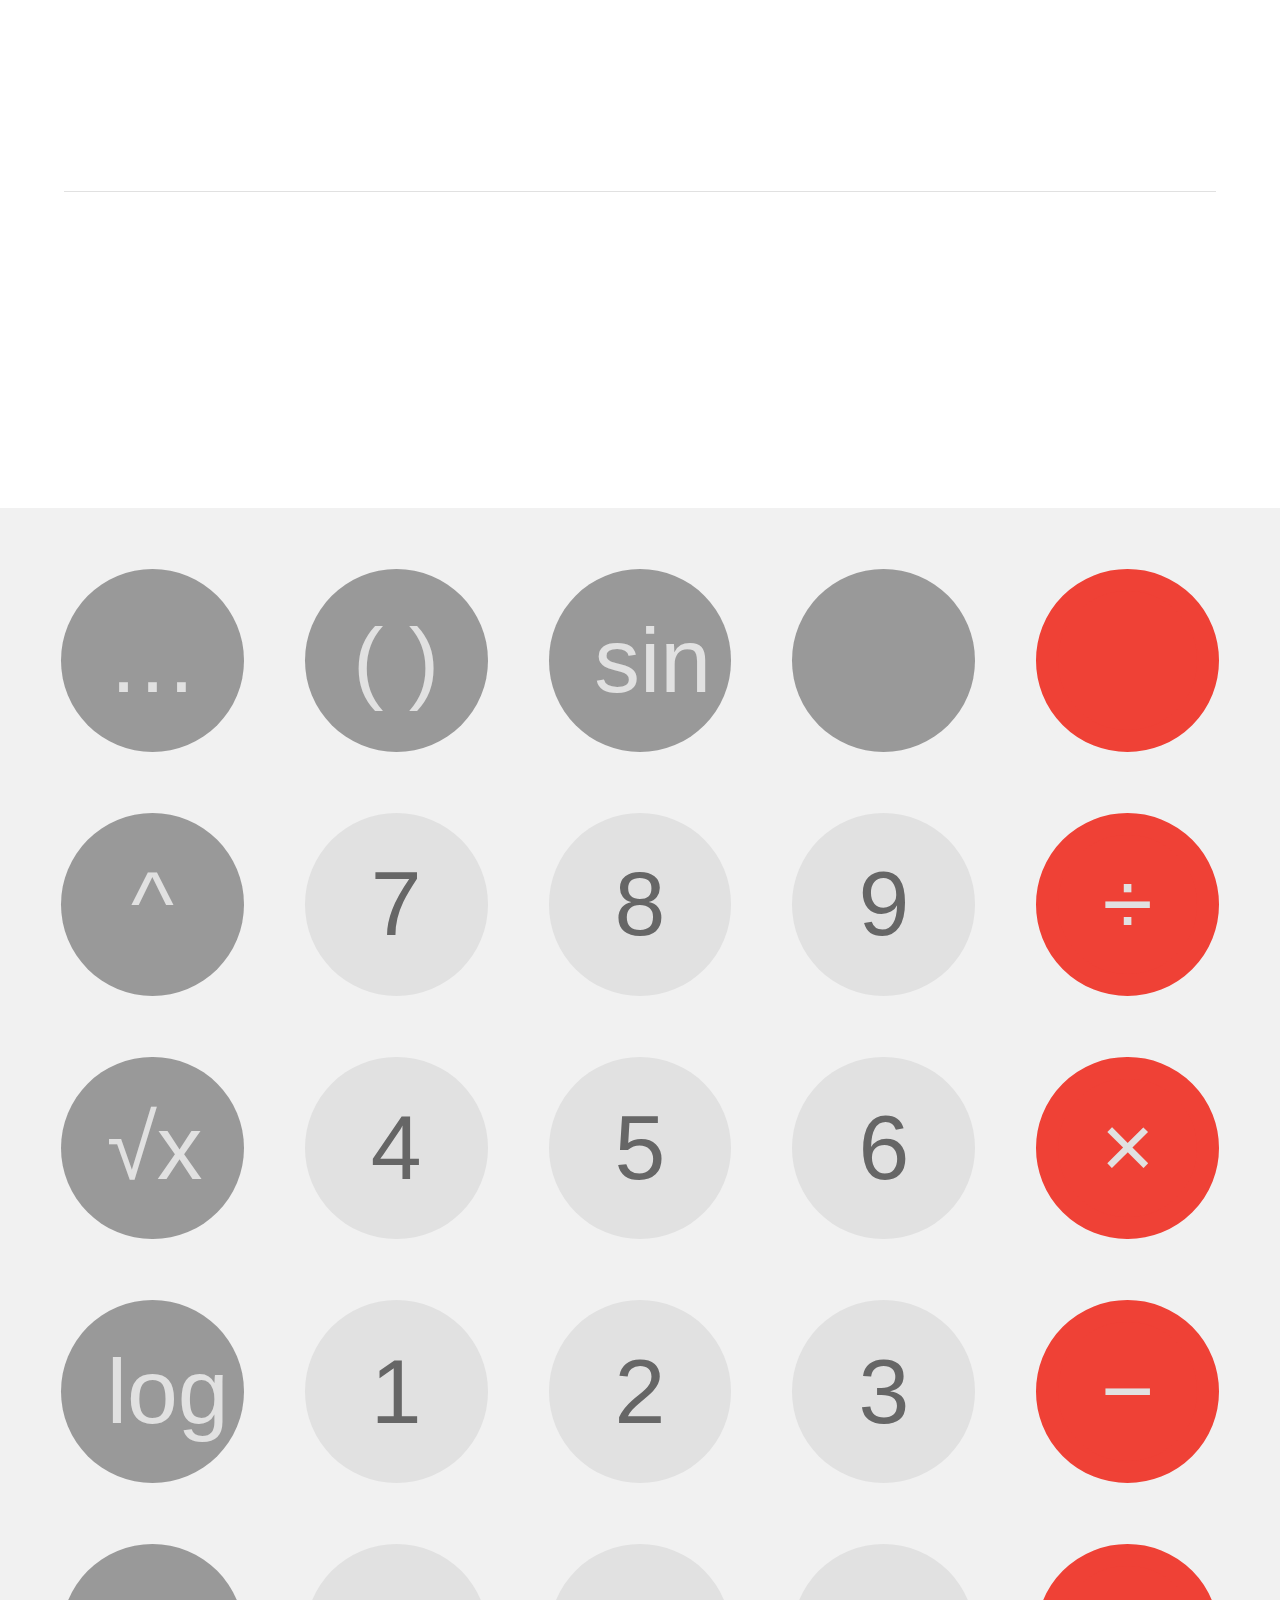
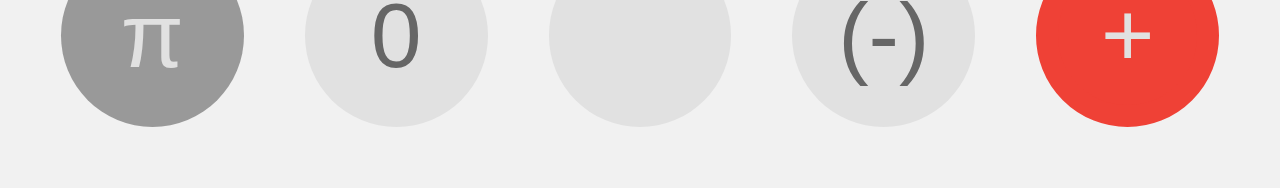
==== index.html @ 3b07f7e8 "initial commit" ====
<!DOCTYPE html><html><head><meta charset="utf-8"><title>Calculator</title><meta name="viewport" width="device-width" content="initial-scale=1.0, user-scalable=no"><script type="text/javascript" src="/scripts/min/fastclick.min.js"></script><!-- script(type="text/javascript", src="https://c328740.ssl.cf1.rackcdn.com/mathjax/latest/MathJax.js?config=AM_HTMLorMML")--><script type="text/javascript" src="/scripts/min/parser.min.js"></script><script type="text/javascript" src="/scripts/main.js"></script><link rel="stylesheet" type="text/css" href="/styles/main.css"></head><body><div id="calculator"><div class="display"><div class="input"><div class="expression"></div><!-- .delete &times;--></div><div class="result"></div><div class="memory"></div></div><div class="buttons"><div class="col"><div class="button ui more">&hellip;</div><div class="button op pow">^</div><div class="button func sqrt">&#8730;x</div><div class="button func log">log</div><div class="button const pi">&pi;</div></div><div class="col"><div class="button func paren">( )</div><div class="button numeric seven">7</div><div class="button numeric four">4</div><div class="button numeric one">1</div><div class="button numeric zero">0</div></div><div class="col"><div class="button func sin">sin</div><div class="button numeric eight">8</div><div class="button numeric five">5</div><div class="button numeric two">2</div><div class="button numeric decimal"></div></div><div class="col"><div class="button"></div><div class="button numeric nine">9</div><div class="button numeric six">6</div><div class="button numeric three">3</div><div class="button numeric uminus">(-)</div></div><div class="col operations"><div class="button delete del"></div><div class="button op divide">&divide;</div><div class="button op multiply">&times;</div><div class="button op subtract">&minus;</div><div class="button op add">+</div></div></div></div></body></html>
---- styles/main.css ----
html{height:100%}body{background-color:#666;font-family:'Helvetica Neue','Helvetica',sans-serif;line-height:1;color:#666;-webkit-tap-highlight-color:transparent;margin:0;overflow:hidden;height:100%}#calculator{width:100%;background-color:#f1f1f1;-webkit-user-select:none;-moz-user-select:none;-ms-user-select:none;user-select:none}#calculator .display{background-color:#fff;padding:5vw;-webkit-box-sizing:border-box;-moz-box-sizing:border-box;box-sizing:border-box}#calculator .display .input{height:10vw;font-size:5vw;padding-bottom:5vw;border-bottom:thin solid #e1e1e1;-webkit-box-sizing:border-box;-moz-box-sizing:border-box;box-sizing:border-box;display:-webkit-box;display:-webkit-flex;display:-moz-box;display:-ms-flexbox;display:flex;-webkit-box-align:stretch;-webkit-align-items:stretch;-moz-box-align:stretch;-ms-flex-align:stretch;align-items:stretch;-webkit-box-orient:horizontal;-webkit-box-direction:normal;-webkit-flex-direction:row;-moz-box-orient:horizontal;-moz-box-direction:normal;-ms-flex-direction:row;flex-direction:row}#calculator .display .input .expression{-webkit-box-flex:1;-webkit-flex-grow:1;-moz-box-flex:1;-ms-flex:1;flex-grow:1;overflow:hidden;text-overflow:ellipsis}#calculator .display .input .delete{width:5vw;cursor:pointer;color:#e1e1e1;font-weight:100;font-size:6vw;line-height:5vw}#calculator .display .result{height:124px;padding:2vw 0;font-size:16vw;font-weight:600;-webkit-box-sizing:border-box;-moz-box-sizing:border-box;box-sizing:border-box;text-align:right;overflow:hidden;text-overflow:ellipsis;cursor:default}#calculator .display .memory{height:10vw;font-size:5vw;-webkit-box-sizing:border-box;-moz-box-sizing:border-box;box-sizing:border-box;overflow-x:auto;overflow-y:visible;white-space:nowrap}#calculator .display .memory .item{-webkit-box-sizing:border-box;-moz-box-sizing:border-box;box-sizing:border-box;padding:2vw 2vw 2vw 5vw;border-radius:5vw;border:thin solid #e1e1e1;display:inline-block;cursor:default;margin-right:2vw;height:10vw}#calculator .display .memory .item:hover{background-color:#f1f1f1}#calculator .display .memory .item .value{overflow:hidden;text-overflow:ellipsis;display:inline-block}#calculator .display .memory .item .delete{cursor:pointer;display:inline-block;margin-left:2vw;color:#e1e1e1;font-weight:100;font-size:8vw;line-height:5vw}#calculator .display .memory .item:hover .delete{color:#666}#calculator .buttons{height:100vw;display:-webkit-box;display:-webkit-flex;display:-moz-box;display:-ms-flexbox;display:flex;-webkit-box-orient:horizontal;-webkit-box-direction:normal;-webkit-flex-direction:row;-moz-box-orient:horizontal;-moz-box-direction:normal;-ms-flex-direction:row;flex-direction:row;-webkit-box-align:stretch;-webkit-align-items:stretch;-moz-box-align:stretch;-ms-flex-align:stretch;align-items:stretch;-webkit-box-pack:justify;-webkit-justify-content:space-between;-moz-box-pack:justify;-ms-flex-pack:justify;justify-content:space-between;font-weight:100;padding:4.761904761904762vw;-webkit-box-sizing:border-box;-moz-box-sizing:border-box;box-sizing:border-box}#calculator .buttons .col{display:-webkit-box;display:-webkit-flex;display:-moz-box;display:-ms-flexbox;display:flex;-webkit-box-orient:vertical;-webkit-box-direction:normal;-webkit-flex-direction:column;-moz-box-orient:vertical;-moz-box-direction:normal;-ms-flex-direction:column;flex-direction:column;-webkit-box-align:stretch;-webkit-align-items:stretch;-moz-box-align:stretch;-ms-flex-align:stretch;align-items:stretch;-webkit-box-pack:justify;-webkit-justify-content:space-between;-moz-box-pack:justify;-ms-flex-pack:justify;justify-content:space-between;width:14.285714285714285vw}#calculator .buttons .col .button{text-align:center;width:14.285714285714285vw;height:14.285714285714285vw;margin:0 auto;font-size:7.142857142857142vw;border-radius:7.142857142857142vw;padding:3.571428571428571vw;-webkit-box-sizing:border-box;-moz-box-sizing:border-box;box-sizing:border-box;cursor:pointer;color:#e1e1e1;background-color:#999}#calculator .buttons .col .button:active{-webkit-box-shadow:inset 0 .7142857142857142vw rgba(0,0,0,0.25);box-shadow:inset 0 .7142857142857142vw rgba(0,0,0,0.25);background-color:#808080}#calculator .buttons .col .button.numeric{background-color:#e1e1e1;color:#666}#calculator .buttons .col .button.numeric:active{background-color:#d1d1d1}#calculator .buttons .operations{color:#f1f1f1;border-radius:7.142857142857142vw}#calculator .buttons .operations .button{text-align:center;border:1.7857142857142856vw solid #ef4136;padding:1.7857142857142856vw;background-color:#ef4136;font-size:7.142857142857142vw}#calculator .buttons .operations .button:hover{-webkit-transform:scale(1.2);-ms-transform:scale(1.2);transform:scale(1.2);font-size:5.9523809523809526vw;line-height:7.142857142857142vw}#calculator .buttons .operations .button:active{background-color:#c03027}
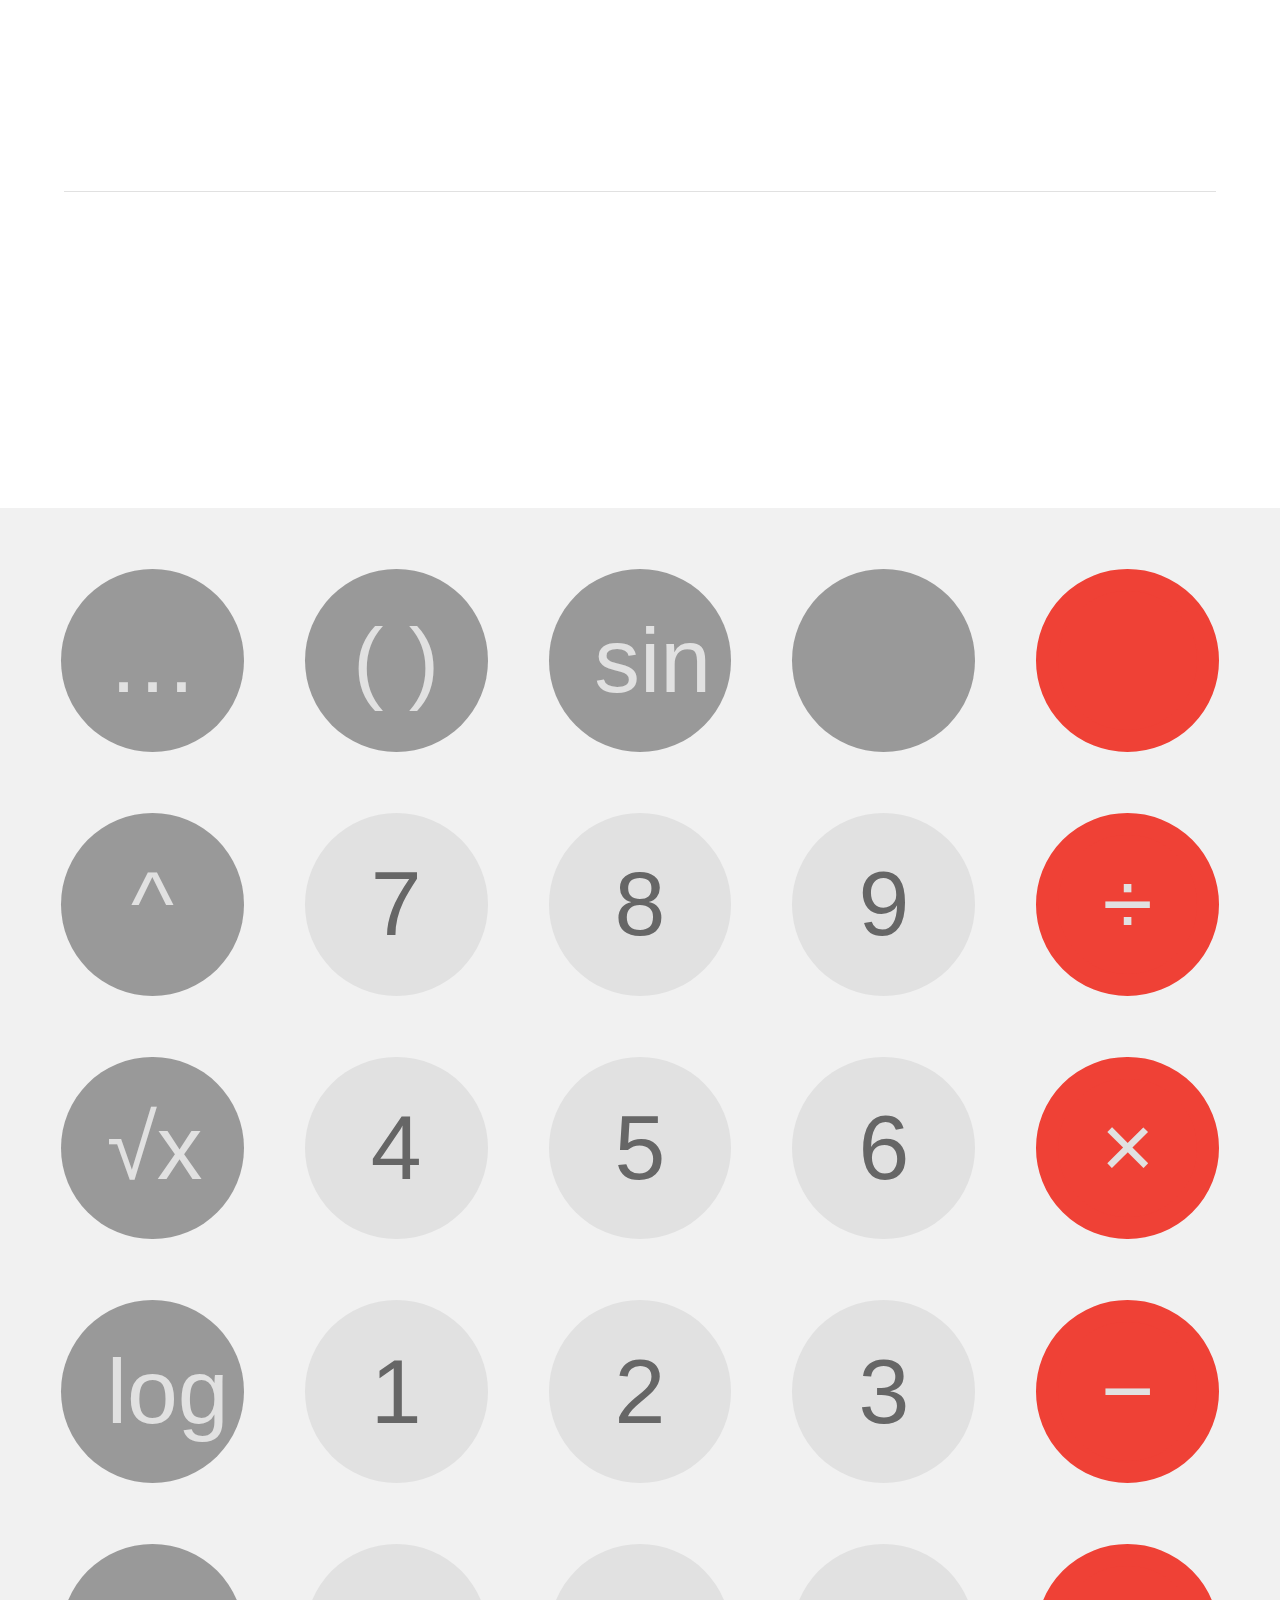
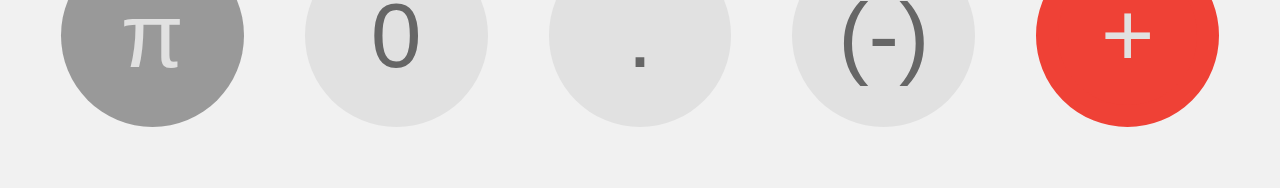
==== commit 4d388e64: "now functional" ====
--- a/index.html
+++ b/index.html
@@ -1 +1 @@
-<!DOCTYPE html><html><head><meta charset="utf-8"><title>Calculator</title><meta name="viewport" width="device-width" content="initial-scale=1.0, user-scalable=no"><script type="text/javascript" src="/scripts/min/fastclick.min.js"></script><!-- script(type="text/javascript", src="https://c328740.ssl.cf1.rackcdn.com/mathjax/latest/MathJax.js?config=AM_HTMLorMML")--><script type="text/javascript" src="/scripts/min/parser.min.js"></script><script type="text/javascript" src="/scripts/main.js"></script><link rel="stylesheet" type="text/css" href="/styles/main.css"></head><body><div id="calculator"><div class="display"><div class="input"><div class="expression"></div><!-- .delete &times;--></div><div class="result"></div><div class="memory"></div></div><div class="buttons"><div class="col"><div class="button ui more">&hellip;</div><div class="button op pow">^</div><div class="button func sqrt">&#8730;x</div><div class="button func log">log</div><div class="button const pi">&pi;</div></div><div class="col"><div class="button func paren">( )</div><div class="button numeric seven">7</div><div class="button numeric four">4</div><div class="button numeric one">1</div><div class="button numeric zero">0</div></div><div class="col"><div class="button func sin">sin</div><div class="button numeric eight">8</div><div class="button numeric five">5</div><div class="button numeric two">2</div><div class="button numeric decimal"></div></div><div class="col"><div class="button"></div><div class="button numeric nine">9</div><div class="button numeric six">6</div><div class="button numeric three">3</div><div class="button numeric uminus">(-)</div></div><div class="col operations"><div class="button delete del"></div><div class="button op divide">&divide;</div><div class="button op multiply">&times;</div><div class="button op subtract">&minus;</div><div class="button op add">+</div></div></div></div></body></html>+<!DOCTYPE html><html><head><meta charset="utf-8"><title>Calculator</title><meta name="viewport" width="device-width" content="initial-scale=1.0, user-scalable=no"><script type="text/javascript" src="scripts/min/fastclick.min.js"></script><!-- script(type="text/javascript", src="https://c328740.ssl.cf1.rackcdn.com/mathjax/latest/MathJax.js?config=AM_HTMLorMML")--><script type="text/javascript" src="scripts/min/parser.min.js"></script><script type="text/javascript" src="scripts/main.js"></script><link rel="stylesheet" type="text/css" href="styles/main.css"></head><body><div id="calculator"><div class="display"><div class="input"><div class="expression"></div><!-- .delete &times;--></div><div class="result"></div><div class="memory"></div></div><div class="buttons"><div class="col"><div class="button ui more">&hellip;</div><div class="button op pow">^</div><div class="button func sqrt">&#8730;x</div><div class="button func log">log</div><div class="button const pi">&pi;</div></div><div class="col"><div class="button func paren">( )</div><div class="button numeric seven">7</div><div class="button numeric four">4</div><div class="button numeric one">1</div><div class="button numeric zero">0</div></div><div class="col"><div class="button func sin">sin</div><div class="button numeric eight">8</div><div class="button numeric five">5</div><div class="button numeric two">2</div><div class="button numeric decimal">.</div></div><div class="col"><div class="button"></div><div class="button numeric nine">9</div><div class="button numeric six">6</div><div class="button numeric three">3</div><div class="button numeric uminus">(-)</div></div><div class="col operations"><div class="button delete del"></div><div class="button op divide">&divide;</div><div class="button op multiply">&times;</div><div class="button op subtract">&minus;</div><div class="button op add">+</div></div></div></div></body></html>